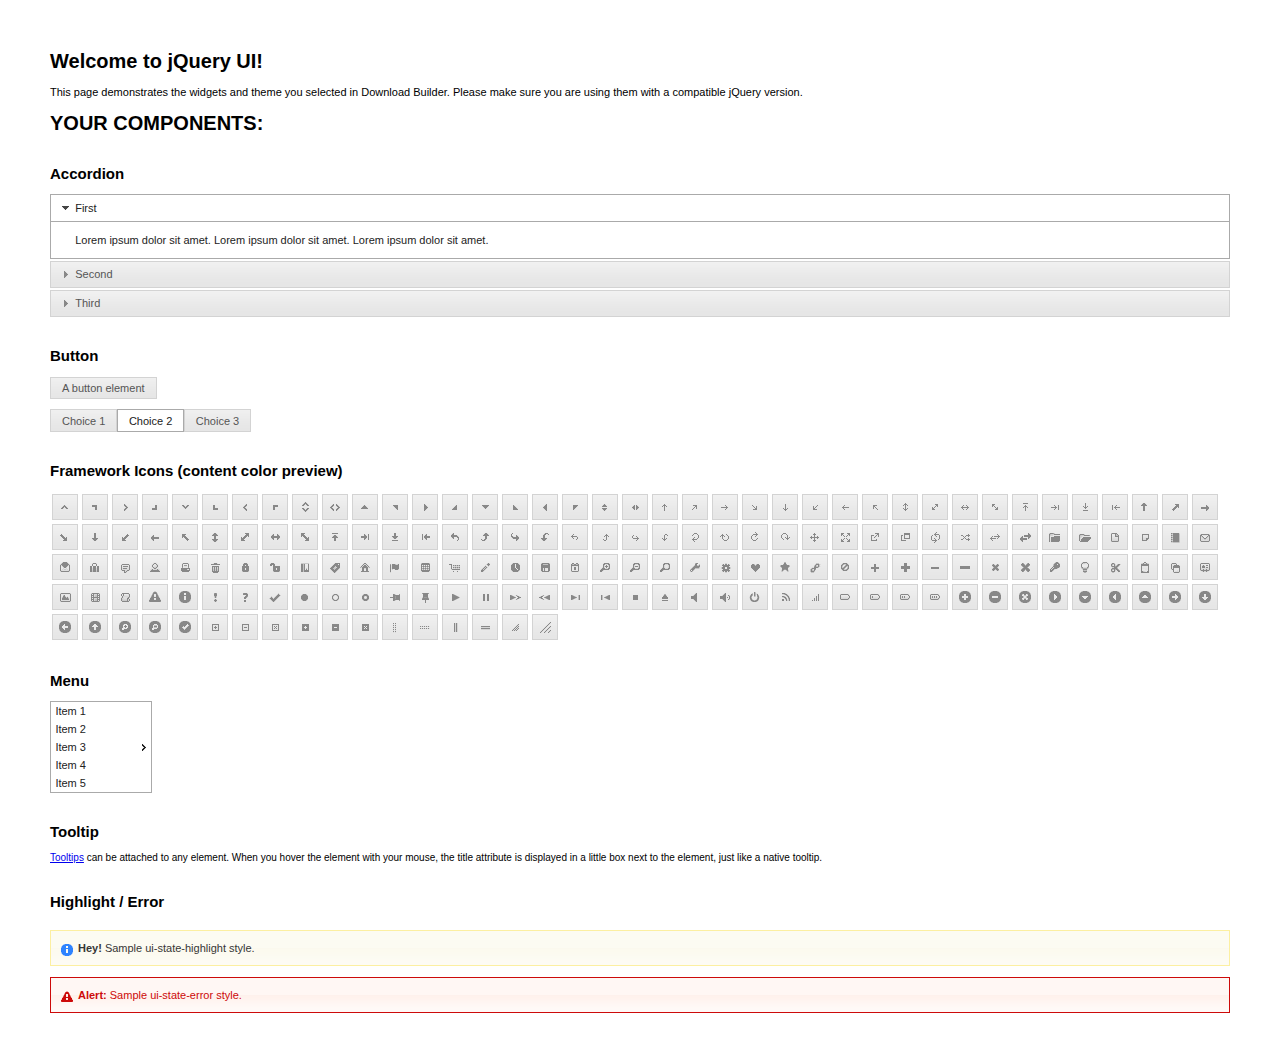
==== jquery-ui-1.11.4.custom/index.html @ 392e7bf7 "Original Working System" ====
<!doctype html>
<html lang="us">
<head>
	<meta charset="utf-8">
	<title>jQuery UI Example Page</title>
	<link href="jquery-ui.css" rel="stylesheet">
	<style>
	body{
		font: 62.5% "Trebuchet MS", sans-serif;
		margin: 50px;
	}
	.demoHeaders {
		margin-top: 2em;
	}
	#dialog-link {
		padding: .4em 1em .4em 20px;
		text-decoration: none;
		position: relative;
	}
	#dialog-link span.ui-icon {
		margin: 0 5px 0 0;
		position: absolute;
		left: .2em;
		top: 50%;
		margin-top: -8px;
	}
	#icons {
		margin: 0;
		padding: 0;
	}
	#icons li {
		margin: 2px;
		position: relative;
		padding: 4px 0;
		cursor: pointer;
		float: left;
		list-style: none;
	}
	#icons span.ui-icon {
		float: left;
		margin: 0 4px;
	}
	.fakewindowcontain .ui-widget-overlay {
		position: absolute;
	}
	select {
		width: 200px;
	}
	</style>
</head>
<body>

<h1>Welcome to jQuery UI!</h1>

<div class="ui-widget">
	<p>This page demonstrates the widgets and theme you selected in Download Builder. Please make sure you are using them with a compatible jQuery version.</p>
</div>

<h1>YOUR COMPONENTS:</h1>


<!-- Accordion -->
<h2 class="demoHeaders">Accordion</h2>
<div id="accordion">
	<h3>First</h3>
	<div>Lorem ipsum dolor sit amet. Lorem ipsum dolor sit amet. Lorem ipsum dolor sit amet.</div>
	<h3>Second</h3>
	<div>Phasellus mattis tincidunt nibh.</div>
	<h3>Third</h3>
	<div>Nam dui erat, auctor a, dignissim quis.</div>
</div>





<!-- Button -->
<h2 class="demoHeaders">Button</h2>
<button id="button">A button element</button>
<form style="margin-top: 1em;">
	<div id="radioset">
		<input type="radio" id="radio1" name="radio"><label for="radio1">Choice 1</label>
		<input type="radio" id="radio2" name="radio" checked="checked"><label for="radio2">Choice 2</label>
		<input type="radio" id="radio3" name="radio"><label for="radio3">Choice 3</label>
	</div>
</form>







<h2 class="demoHeaders">Framework Icons (content color preview)</h2>
<ul id="icons" class="ui-widget ui-helper-clearfix">
	<li class="ui-state-default ui-corner-all" title=".ui-icon-carat-1-n"><span class="ui-icon ui-icon-carat-1-n"></span></li>
	<li class="ui-state-default ui-corner-all" title=".ui-icon-carat-1-ne"><span class="ui-icon ui-icon-carat-1-ne"></span></li>
	<li class="ui-state-default ui-corner-all" title=".ui-icon-carat-1-e"><span class="ui-icon ui-icon-carat-1-e"></span></li>
	<li class="ui-state-default ui-corner-all" title=".ui-icon-carat-1-se"><span class="ui-icon ui-icon-carat-1-se"></span></li>
	<li class="ui-state-default ui-corner-all" title=".ui-icon-carat-1-s"><span class="ui-icon ui-icon-carat-1-s"></span></li>
	<li class="ui-state-default ui-corner-all" title=".ui-icon-carat-1-sw"><span class="ui-icon ui-icon-carat-1-sw"></span></li>
	<li class="ui-state-default ui-corner-all" title=".ui-icon-carat-1-w"><span class="ui-icon ui-icon-carat-1-w"></span></li>
	<li class="ui-state-default ui-corner-all" title=".ui-icon-carat-1-nw"><span class="ui-icon ui-icon-carat-1-nw"></span></li>
	<li class="ui-state-default ui-corner-all" title=".ui-icon-carat-2-n-s"><span class="ui-icon ui-icon-carat-2-n-s"></span></li>
	<li class="ui-state-default ui-corner-all" title=".ui-icon-carat-2-e-w"><span class="ui-icon ui-icon-carat-2-e-w"></span></li>
	<li class="ui-state-default ui-corner-all" title=".ui-icon-triangle-1-n"><span class="ui-icon ui-icon-triangle-1-n"></span></li>
	<li class="ui-state-default ui-corner-all" title=".ui-icon-triangle-1-ne"><span class="ui-icon ui-icon-triangle-1-ne"></span></li>
	<li class="ui-state-default ui-corner-all" title=".ui-icon-triangle-1-e"><span class="ui-icon ui-icon-triangle-1-e"></span></li>
	<li class="ui-state-default ui-corner-all" title=".ui-icon-triangle-1-se"><span class="ui-icon ui-icon-triangle-1-se"></span></li>
	<li class="ui-state-default ui-corner-all" title=".ui-icon-triangle-1-s"><span class="ui-icon ui-icon-triangle-1-s"></span></li>
	<li class="ui-state-default ui-corner-all" title=".ui-icon-triangle-1-sw"><span class="ui-icon ui-icon-triangle-1-sw"></span></li>
	<li class="ui-state-default ui-corner-all" title=".ui-icon-triangle-1-w"><span class="ui-icon ui-icon-triangle-1-w"></span></li>
	<li class="ui-state-default ui-corner-all" title=".ui-icon-triangle-1-nw"><span class="ui-icon ui-icon-triangle-1-nw"></span></li>
	<li class="ui-state-default ui-corner-all" title=".ui-icon-triangle-2-n-s"><span class="ui-icon ui-icon-triangle-2-n-s"></span></li>
	<li class="ui-state-default ui-corner-all" title=".ui-icon-triangle-2-e-w"><span class="ui-icon ui-icon-triangle-2-e-w"></span></li>
	<li class="ui-state-default ui-corner-all" title=".ui-icon-arrow-1-n"><span class="ui-icon ui-icon-arrow-1-n"></span></li>
	<li class="ui-state-default ui-corner-all" title=".ui-icon-arrow-1-ne"><span class="ui-icon ui-icon-arrow-1-ne"></span></li>
	<li class="ui-state-default ui-corner-all" title=".ui-icon-arrow-1-e"><span class="ui-icon ui-icon-arrow-1-e"></span></li>
	<li class="ui-state-default ui-corner-all" title=".ui-icon-arrow-1-se"><span class="ui-icon ui-icon-arrow-1-se"></span></li>
	<li class="ui-state-default ui-corner-all" title=".ui-icon-arrow-1-s"><span class="ui-icon ui-icon-arrow-1-s"></span></li>
	<li class="ui-state-default ui-corner-all" title=".ui-icon-arrow-1-sw"><span class="ui-icon ui-icon-arrow-1-sw"></span></li>
	<li class="ui-state-default ui-corner-all" title=".ui-icon-arrow-1-w"><span class="ui-icon ui-icon-arrow-1-w"></span></li>
	<li class="ui-state-default ui-corner-all" title=".ui-icon-arrow-1-nw"><span class="ui-icon ui-icon-arrow-1-nw"></span></li>
	<li class="ui-state-default ui-corner-all" title=".ui-icon-arrow-2-n-s"><span class="ui-icon ui-icon-arrow-2-n-s"></span></li>
	<li class="ui-state-default ui-corner-all" title=".ui-icon-arrow-2-ne-sw"><span class="ui-icon ui-icon-arrow-2-ne-sw"></span></li>
	<li class="ui-state-default ui-corner-all" title=".ui-icon-arrow-2-e-w"><span class="ui-icon ui-icon-arrow-2-e-w"></span></li>
	<li class="ui-state-default ui-corner-all" title=".ui-icon-arrow-2-se-nw"><span class="ui-icon ui-icon-arrow-2-se-nw"></span></li>
	<li class="ui-state-default ui-corner-all" title=".ui-icon-arrowstop-1-n"><span class="ui-icon ui-icon-arrowstop-1-n"></span></li>
	<li class="ui-state-default ui-corner-all" title=".ui-icon-arrowstop-1-e"><span class="ui-icon ui-icon-arrowstop-1-e"></span></li>
	<li class="ui-state-default ui-corner-all" title=".ui-icon-arrowstop-1-s"><span class="ui-icon ui-icon-arrowstop-1-s"></span></li>
	<li class="ui-state-default ui-corner-all" title=".ui-icon-arrowstop-1-w"><span class="ui-icon ui-icon-arrowstop-1-w"></span></li>
	<li class="ui-state-default ui-corner-all" title=".ui-icon-arrowthick-1-n"><span class="ui-icon ui-icon-arrowthick-1-n"></span></li>
	<li class="ui-state-default ui-corner-all" title=".ui-icon-arrowthick-1-ne"><span class="ui-icon ui-icon-arrowthick-1-ne"></span></li>
	<li class="ui-state-default ui-corner-all" title=".ui-icon-arrowthick-1-e"><span class="ui-icon ui-icon-arrowthick-1-e"></span></li>
	<li class="ui-state-default ui-corner-all" title=".ui-icon-arrowthick-1-se"><span class="ui-icon ui-icon-arrowthick-1-se"></span></li>
	<li class="ui-state-default ui-corner-all" title=".ui-icon-arrowthick-1-s"><span class="ui-icon ui-icon-arrowthick-1-s"></span></li>
	<li class="ui-state-default ui-corner-all" title=".ui-icon-arrowthick-1-sw"><span class="ui-icon ui-icon-arrowthick-1-sw"></span></li>
	<li class="ui-state-default ui-corner-all" title=".ui-icon-arrowthick-1-w"><span class="ui-icon ui-icon-arrowthick-1-w"></span></li>
	<li class="ui-state-default ui-corner-all" title=".ui-icon-arrowthick-1-nw"><span class="ui-icon ui-icon-arrowthick-1-nw"></span></li>
	<li class="ui-state-default ui-corner-all" title=".ui-icon-arrowthick-2-n-s"><span class="ui-icon ui-icon-arrowthick-2-n-s"></span></li>
	<li class="ui-state-default ui-corner-all" title=".ui-icon-arrowthick-2-ne-sw"><span class="ui-icon ui-icon-arrowthick-2-ne-sw"></span></li>
	<li class="ui-state-default ui-corner-all" title=".ui-icon-arrowthick-2-e-w"><span class="ui-icon ui-icon-arrowthick-2-e-w"></span></li>
	<li class="ui-state-default ui-corner-all" title=".ui-icon-arrowthick-2-se-nw"><span class="ui-icon ui-icon-arrowthick-2-se-nw"></span></li>
	<li class="ui-state-default ui-corner-all" title=".ui-icon-arrowthickstop-1-n"><span class="ui-icon ui-icon-arrowthickstop-1-n"></span></li>
	<li class="ui-state-default ui-corner-all" title=".ui-icon-arrowthickstop-1-e"><span class="ui-icon ui-icon-arrowthickstop-1-e"></span></li>
	<li class="ui-state-default ui-corner-all" title=".ui-icon-arrowthickstop-1-s"><span class="ui-icon ui-icon-arrowthickstop-1-s"></span></li>
	<li class="ui-state-default ui-corner-all" title=".ui-icon-arrowthickstop-1-w"><span class="ui-icon ui-icon-arrowthickstop-1-w"></span></li>
	<li class="ui-state-default ui-corner-all" title=".ui-icon-arrowreturnthick-1-w"><span class="ui-icon ui-icon-arrowreturnthick-1-w"></span></li>
	<li class="ui-state-default ui-corner-all" title=".ui-icon-arrowreturnthick-1-n"><span class="ui-icon ui-icon-arrowreturnthick-1-n"></span></li>
	<li class="ui-state-default ui-corner-all" title=".ui-icon-arrowreturnthick-1-e"><span class="ui-icon ui-icon-arrowreturnthick-1-e"></span></li>
	<li class="ui-state-default ui-corner-all" title=".ui-icon-arrowreturnthick-1-s"><span class="ui-icon ui-icon-arrowreturnthick-1-s"></span></li>
	<li class="ui-state-default ui-corner-all" title=".ui-icon-arrowreturn-1-w"><span class="ui-icon ui-icon-arrowreturn-1-w"></span></li>
	<li class="ui-state-default ui-corner-all" title=".ui-icon-arrowreturn-1-n"><span class="ui-icon ui-icon-arrowreturn-1-n"></span></li>
	<li class="ui-state-default ui-corner-all" title=".ui-icon-arrowreturn-1-e"><span class="ui-icon ui-icon-arrowreturn-1-e"></span></li>
	<li class="ui-state-default ui-corner-all" title=".ui-icon-arrowreturn-1-s"><span class="ui-icon ui-icon-arrowreturn-1-s"></span></li>
	<li class="ui-state-default ui-corner-all" title=".ui-icon-arrowrefresh-1-w"><span class="ui-icon ui-icon-arrowrefresh-1-w"></span></li>
	<li class="ui-state-default ui-corner-all" title=".ui-icon-arrowrefresh-1-n"><span class="ui-icon ui-icon-arrowrefresh-1-n"></span></li>
	<li class="ui-state-default ui-corner-all" title=".ui-icon-arrowrefresh-1-e"><span class="ui-icon ui-icon-arrowrefresh-1-e"></span></li>
	<li class="ui-state-default ui-corner-all" title=".ui-icon-arrowrefresh-1-s"><span class="ui-icon ui-icon-arrowrefresh-1-s"></span></li>
	<li class="ui-state-default ui-corner-all" title=".ui-icon-arrow-4"><span class="ui-icon ui-icon-arrow-4"></span></li>
	<li class="ui-state-default ui-corner-all" title=".ui-icon-arrow-4-diag"><span class="ui-icon ui-icon-arrow-4-diag"></span></li>
	<li class="ui-state-default ui-corner-all" title=".ui-icon-extlink"><span class="ui-icon ui-icon-extlink"></span></li>
	<li class="ui-state-default ui-corner-all" title=".ui-icon-newwin"><span class="ui-icon ui-icon-newwin"></span></li>
	<li class="ui-state-default ui-corner-all" title=".ui-icon-refresh"><span class="ui-icon ui-icon-refresh"></span></li>
	<li class="ui-state-default ui-corner-all" title=".ui-icon-shuffle"><span class="ui-icon ui-icon-shuffle"></span></li>
	<li class="ui-state-default ui-corner-all" title=".ui-icon-transfer-e-w"><span class="ui-icon ui-icon-transfer-e-w"></span></li>
	<li class="ui-state-default ui-corner-all" title=".ui-icon-transferthick-e-w"><span class="ui-icon ui-icon-transferthick-e-w"></span></li>
	<li class="ui-state-default ui-corner-all" title=".ui-icon-folder-collapsed"><span class="ui-icon ui-icon-folder-collapsed"></span></li>
	<li class="ui-state-default ui-corner-all" title=".ui-icon-folder-open"><span class="ui-icon ui-icon-folder-open"></span></li>
	<li class="ui-state-default ui-corner-all" title=".ui-icon-document"><span class="ui-icon ui-icon-document"></span></li>
	<li class="ui-state-default ui-corner-all" title=".ui-icon-document-b"><span class="ui-icon ui-icon-document-b"></span></li>
	<li class="ui-state-default ui-corner-all" title=".ui-icon-note"><span class="ui-icon ui-icon-note"></span></li>
	<li class="ui-state-default ui-corner-all" title=".ui-icon-mail-closed"><span class="ui-icon ui-icon-mail-closed"></span></li>
	<li class="ui-state-default ui-corner-all" title=".ui-icon-mail-open"><span class="ui-icon ui-icon-mail-open"></span></li>
	<li class="ui-state-default ui-corner-all" title=".ui-icon-suitcase"><span class="ui-icon ui-icon-suitcase"></span></li>
	<li class="ui-state-default ui-corner-all" title=".ui-icon-comment"><span class="ui-icon ui-icon-comment"></span></li>
	<li class="ui-state-default ui-corner-all" title=".ui-icon-person"><span class="ui-icon ui-icon-person"></span></li>
	<li class="ui-state-default ui-corner-all" title=".ui-icon-print"><span class="ui-icon ui-icon-print"></span></li>
	<li class="ui-state-default ui-corner-all" title=".ui-icon-trash"><span class="ui-icon ui-icon-trash"></span></li>
	<li class="ui-state-default ui-corner-all" title=".ui-icon-locked"><span class="ui-icon ui-icon-locked"></span></li>
	<li class="ui-state-default ui-corner-all" title=".ui-icon-unlocked"><span class="ui-icon ui-icon-unlocked"></span></li>
	<li class="ui-state-default ui-corner-all" title=".ui-icon-bookmark"><span class="ui-icon ui-icon-bookmark"></span></li>
	<li class="ui-state-default ui-corner-all" title=".ui-icon-tag"><span class="ui-icon ui-icon-tag"></span></li>
	<li class="ui-state-default ui-corner-all" title=".ui-icon-home"><span class="ui-icon ui-icon-home"></span></li>
	<li class="ui-state-default ui-corner-all" title=".ui-icon-flag"><span class="ui-icon ui-icon-flag"></span></li>
	<li class="ui-state-default ui-corner-all" title=".ui-icon-calculator"><span class="ui-icon ui-icon-calculator"></span></li>
	<li class="ui-state-default ui-corner-all" title=".ui-icon-cart"><span class="ui-icon ui-icon-cart"></span></li>
	<li class="ui-state-default ui-corner-all" title=".ui-icon-pencil"><span class="ui-icon ui-icon-pencil"></span></li>
	<li class="ui-state-default ui-corner-all" title=".ui-icon-clock"><span class="ui-icon ui-icon-clock"></span></li>
	<li class="ui-state-default ui-corner-all" title=".ui-icon-disk"><span class="ui-icon ui-icon-disk"></span></li>
	<li class="ui-state-default ui-corner-all" title=".ui-icon-calendar"><span class="ui-icon ui-icon-calendar"></span></li>
	<li class="ui-state-default ui-corner-all" title=".ui-icon-zoomin"><span class="ui-icon ui-icon-zoomin"></span></li>
	<li class="ui-state-default ui-corner-all" title=".ui-icon-zoomout"><span class="ui-icon ui-icon-zoomout"></span></li>
	<li class="ui-state-default ui-corner-all" title=".ui-icon-search"><span class="ui-icon ui-icon-search"></span></li>
	<li class="ui-state-default ui-corner-all" title=".ui-icon-wrench"><span class="ui-icon ui-icon-wrench"></span></li>
	<li class="ui-state-default ui-corner-all" title=".ui-icon-gear"><span class="ui-icon ui-icon-gear"></span></li>
	<li class="ui-state-default ui-corner-all" title=".ui-icon-heart"><span class="ui-icon ui-icon-heart"></span></li>
	<li class="ui-state-default ui-corner-all" title=".ui-icon-star"><span class="ui-icon ui-icon-star"></span></li>
	<li class="ui-state-default ui-corner-all" title=".ui-icon-link"><span class="ui-icon ui-icon-link"></span></li>
	<li class="ui-state-default ui-corner-all" title=".ui-icon-cancel"><span class="ui-icon ui-icon-cancel"></span></li>
	<li class="ui-state-default ui-corner-all" title=".ui-icon-plus"><span class="ui-icon ui-icon-plus"></span></li>
	<li class="ui-state-default ui-corner-all" title=".ui-icon-plusthick"><span class="ui-icon ui-icon-plusthick"></span></li>
	<li class="ui-state-default ui-corner-all" title=".ui-icon-minus"><span class="ui-icon ui-icon-minus"></span></li>
	<li class="ui-state-default ui-corner-all" title=".ui-icon-minusthick"><span class="ui-icon ui-icon-minusthick"></span></li>
	<li class="ui-state-default ui-corner-all" title=".ui-icon-close"><span class="ui-icon ui-icon-close"></span></li>
	<li class="ui-state-default ui-corner-all" title=".ui-icon-closethick"><span class="ui-icon ui-icon-closethick"></span></li>
	<li class="ui-state-default ui-corner-all" title=".ui-icon-key"><span class="ui-icon ui-icon-key"></span></li>
	<li class="ui-state-default ui-corner-all" title=".ui-icon-lightbulb"><span class="ui-icon ui-icon-lightbulb"></span></li>
	<li class="ui-state-default ui-corner-all" title=".ui-icon-scissors"><span class="ui-icon ui-icon-scissors"></span></li>
	<li class="ui-state-default ui-corner-all" title=".ui-icon-clipboard"><span class="ui-icon ui-icon-clipboard"></span></li>
	<li class="ui-state-default ui-corner-all" title=".ui-icon-copy"><span class="ui-icon ui-icon-copy"></span></li>
	<li class="ui-state-default ui-corner-all" title=".ui-icon-contact"><span class="ui-icon ui-icon-contact"></span></li>
	<li class="ui-state-default ui-corner-all" title=".ui-icon-image"><span class="ui-icon ui-icon-image"></span></li>
	<li class="ui-state-default ui-corner-all" title=".ui-icon-video"><span class="ui-icon ui-icon-video"></span></li>
	<li class="ui-state-default ui-corner-all" title=".ui-icon-script"><span class="ui-icon ui-icon-script"></span></li>
	<li class="ui-state-default ui-corner-all" title=".ui-icon-alert"><span class="ui-icon ui-icon-alert"></span></li>
	<li class="ui-state-default ui-corner-all" title=".ui-icon-info"><span class="ui-icon ui-icon-info"></span></li>
	<li class="ui-state-default ui-corner-all" title=".ui-icon-notice"><span class="ui-icon ui-icon-notice"></span></li>
	<li class="ui-state-default ui-corner-all" title=".ui-icon-help"><span class="ui-icon ui-icon-help"></span></li>
	<li class="ui-state-default ui-corner-all" title=".ui-icon-check"><span class="ui-icon ui-icon-check"></span></li>
	<li class="ui-state-default ui-corner-all" title=".ui-icon-bullet"><span class="ui-icon ui-icon-bullet"></span></li>
	<li class="ui-state-default ui-corner-all" title=".ui-icon-radio-off"><span class="ui-icon ui-icon-radio-off"></span></li>
	<li class="ui-state-default ui-corner-all" title=".ui-icon-radio-on"><span class="ui-icon ui-icon-radio-on"></span></li>
	<li class="ui-state-default ui-corner-all" title=".ui-icon-pin-w"><span class="ui-icon ui-icon-pin-w"></span></li>
	<li class="ui-state-default ui-corner-all" title=".ui-icon-pin-s"><span class="ui-icon ui-icon-pin-s"></span></li>
	<li class="ui-state-default ui-corner-all" title=".ui-icon-play"><span class="ui-icon ui-icon-play"></span></li>
	<li class="ui-state-default ui-corner-all" title=".ui-icon-pause"><span class="ui-icon ui-icon-pause"></span></li>
	<li class="ui-state-default ui-corner-all" title=".ui-icon-seek-next"><span class="ui-icon ui-icon-seek-next"></span></li>
	<li class="ui-state-default ui-corner-all" title=".ui-icon-seek-prev"><span class="ui-icon ui-icon-seek-prev"></span></li>
	<li class="ui-state-default ui-corner-all" title=".ui-icon-seek-end"><span class="ui-icon ui-icon-seek-end"></span></li>
	<li class="ui-state-default ui-corner-all" title=".ui-icon-seek-first"><span class="ui-icon ui-icon-seek-first"></span></li>
	<li class="ui-state-default ui-corner-all" title=".ui-icon-stop"><span class="ui-icon ui-icon-stop"></span></li>
	<li class="ui-state-default ui-corner-all" title=".ui-icon-eject"><span class="ui-icon ui-icon-eject"></span></li>
	<li class="ui-state-default ui-corner-all" title=".ui-icon-volume-off"><span class="ui-icon ui-icon-volume-off"></span></li>
	<li class="ui-state-default ui-corner-all" title=".ui-icon-volume-on"><span class="ui-icon ui-icon-volume-on"></span></li>
	<li class="ui-state-default ui-corner-all" title=".ui-icon-power"><span class="ui-icon ui-icon-power"></span></li>
	<li class="ui-state-default ui-corner-all" title=".ui-icon-signal-diag"><span class="ui-icon ui-icon-signal-diag"></span></li>
	<li class="ui-state-default ui-corner-all" title=".ui-icon-signal"><span class="ui-icon ui-icon-signal"></span></li>
	<li class="ui-state-default ui-corner-all" title=".ui-icon-battery-0"><span class="ui-icon ui-icon-battery-0"></span></li>
	<li class="ui-state-default ui-corner-all" title=".ui-icon-battery-1"><span class="ui-icon ui-icon-battery-1"></span></li>
	<li class="ui-state-default ui-corner-all" title=".ui-icon-battery-2"><span class="ui-icon ui-icon-battery-2"></span></li>
	<li class="ui-state-default ui-corner-all" title=".ui-icon-battery-3"><span class="ui-icon ui-icon-battery-3"></span></li>
	<li class="ui-state-default ui-corner-all" title=".ui-icon-circle-plus"><span class="ui-icon ui-icon-circle-plus"></span></li>
	<li class="ui-state-default ui-corner-all" title=".ui-icon-circle-minus"><span class="ui-icon ui-icon-circle-minus"></span></li>
	<li class="ui-state-default ui-corner-all" title=".ui-icon-circle-close"><span class="ui-icon ui-icon-circle-close"></span></li>
	<li class="ui-state-default ui-corner-all" title=".ui-icon-circle-triangle-e"><span class="ui-icon ui-icon-circle-triangle-e"></span></li>
	<li class="ui-state-default ui-corner-all" title=".ui-icon-circle-triangle-s"><span class="ui-icon ui-icon-circle-triangle-s"></span></li>
	<li class="ui-state-default ui-corner-all" title=".ui-icon-circle-triangle-w"><span class="ui-icon ui-icon-circle-triangle-w"></span></li>
	<li class="ui-state-default ui-corner-all" title=".ui-icon-circle-triangle-n"><span class="ui-icon ui-icon-circle-triangle-n"></span></li>
	<li class="ui-state-default ui-corner-all" title=".ui-icon-circle-arrow-e"><span class="ui-icon ui-icon-circle-arrow-e"></span></li>
	<li class="ui-state-default ui-corner-all" title=".ui-icon-circle-arrow-s"><span class="ui-icon ui-icon-circle-arrow-s"></span></li>
	<li class="ui-state-default ui-corner-all" title=".ui-icon-circle-arrow-w"><span class="ui-icon ui-icon-circle-arrow-w"></span></li>
	<li class="ui-state-default ui-corner-all" title=".ui-icon-circle-arrow-n"><span class="ui-icon ui-icon-circle-arrow-n"></span></li>
	<li class="ui-state-default ui-corner-all" title=".ui-icon-circle-zoomin"><span class="ui-icon ui-icon-circle-zoomin"></span></li>
	<li class="ui-state-default ui-corner-all" title=".ui-icon-circle-zoomout"><span class="ui-icon ui-icon-circle-zoomout"></span></li>
	<li class="ui-state-default ui-corner-all" title=".ui-icon-circle-check"><span class="ui-icon ui-icon-circle-check"></span></li>
	<li class="ui-state-default ui-corner-all" title=".ui-icon-circlesmall-plus"><span class="ui-icon ui-icon-circlesmall-plus"></span></li>
	<li class="ui-state-default ui-corner-all" title=".ui-icon-circlesmall-minus"><span class="ui-icon ui-icon-circlesmall-minus"></span></li>
	<li class="ui-state-default ui-corner-all" title=".ui-icon-circlesmall-close"><span class="ui-icon ui-icon-circlesmall-close"></span></li>
	<li class="ui-state-default ui-corner-all" title=".ui-icon-squaresmall-plus"><span class="ui-icon ui-icon-squaresmall-plus"></span></li>
	<li class="ui-state-default ui-corner-all" title=".ui-icon-squaresmall-minus"><span class="ui-icon ui-icon-squaresmall-minus"></span></li>
	<li class="ui-state-default ui-corner-all" title=".ui-icon-squaresmall-close"><span class="ui-icon ui-icon-squaresmall-close"></span></li>
	<li class="ui-state-default ui-corner-all" title=".ui-icon-grip-dotted-vertical"><span class="ui-icon ui-icon-grip-dotted-vertical"></span></li>
	<li class="ui-state-default ui-corner-all" title=".ui-icon-grip-dotted-horizontal"><span class="ui-icon ui-icon-grip-dotted-horizontal"></span></li>
	<li class="ui-state-default ui-corner-all" title=".ui-icon-grip-solid-vertical"><span class="ui-icon ui-icon-grip-solid-vertical"></span></li>
	<li class="ui-state-default ui-corner-all" title=".ui-icon-grip-solid-horizontal"><span class="ui-icon ui-icon-grip-solid-horizontal"></span></li>
	<li class="ui-state-default ui-corner-all" title=".ui-icon-gripsmall-diagonal-se"><span class="ui-icon ui-icon-gripsmall-diagonal-se"></span></li>
	<li class="ui-state-default ui-corner-all" title=".ui-icon-grip-diagonal-se"><span class="ui-icon ui-icon-grip-diagonal-se"></span></li>
</ul>












<!-- Menu -->
<h2 class="demoHeaders">Menu</h2>
<ul style="width:100px;" id="menu">
	<li>Item 1</li>
	<li>Item 2</li>
	<li>Item 3
		<ul>
			<li>Item 3-1</li>
			<li>Item 3-2</li>
			<li>Item 3-3</li>
			<li>Item 3-4</li>
			<li>Item 3-5</li>
		</ul>
	</li>
	<li>Item 4</li>
	<li>Item 5</li>
</ul>



<!-- Tooltip -->
<h2 class="demoHeaders">Tooltip</h2>
<p id="tooltip">
	<a href="#" title="That&apos;s what this widget is">Tooltips</a> can be attached to any element. When you hover
the element with your mouse, the title attribute is displayed in a little box next to the element, just like a native tooltip.
</p>


<!-- Highlight / Error -->
<h2 class="demoHeaders">Highlight / Error</h2>
<div class="ui-widget">
	<div class="ui-state-highlight ui-corner-all" style="margin-top: 20px; padding: 0 .7em;">
		<p><span class="ui-icon ui-icon-info" style="float: left; margin-right: .3em;"></span>
		<strong>Hey!</strong> Sample ui-state-highlight style.</p>
	</div>
</div>
<br>
<div class="ui-widget">
	<div class="ui-state-error ui-corner-all" style="padding: 0 .7em;">
		<p><span class="ui-icon ui-icon-alert" style="float: left; margin-right: .3em;"></span>
		<strong>Alert:</strong> Sample ui-state-error style.</p>
	</div>
</div>

<script src="external/jquery/jquery.js"></script>
<script src="jquery-ui.js"></script>
<script>

$( "#accordion" ).accordion();





$( "#button" ).button();
$( "#radioset" ).buttonset();















$( "#menu" ).menu();



$( "#tooltip" ).tooltip();




// Hover states on the static widgets
$( "#dialog-link, #icons li" ).hover(
	function() {
		$( this ).addClass( "ui-state-hover" );
	},
	function() {
		$( this ).removeClass( "ui-state-hover" );
	}
);
</script>
</body>
</html>
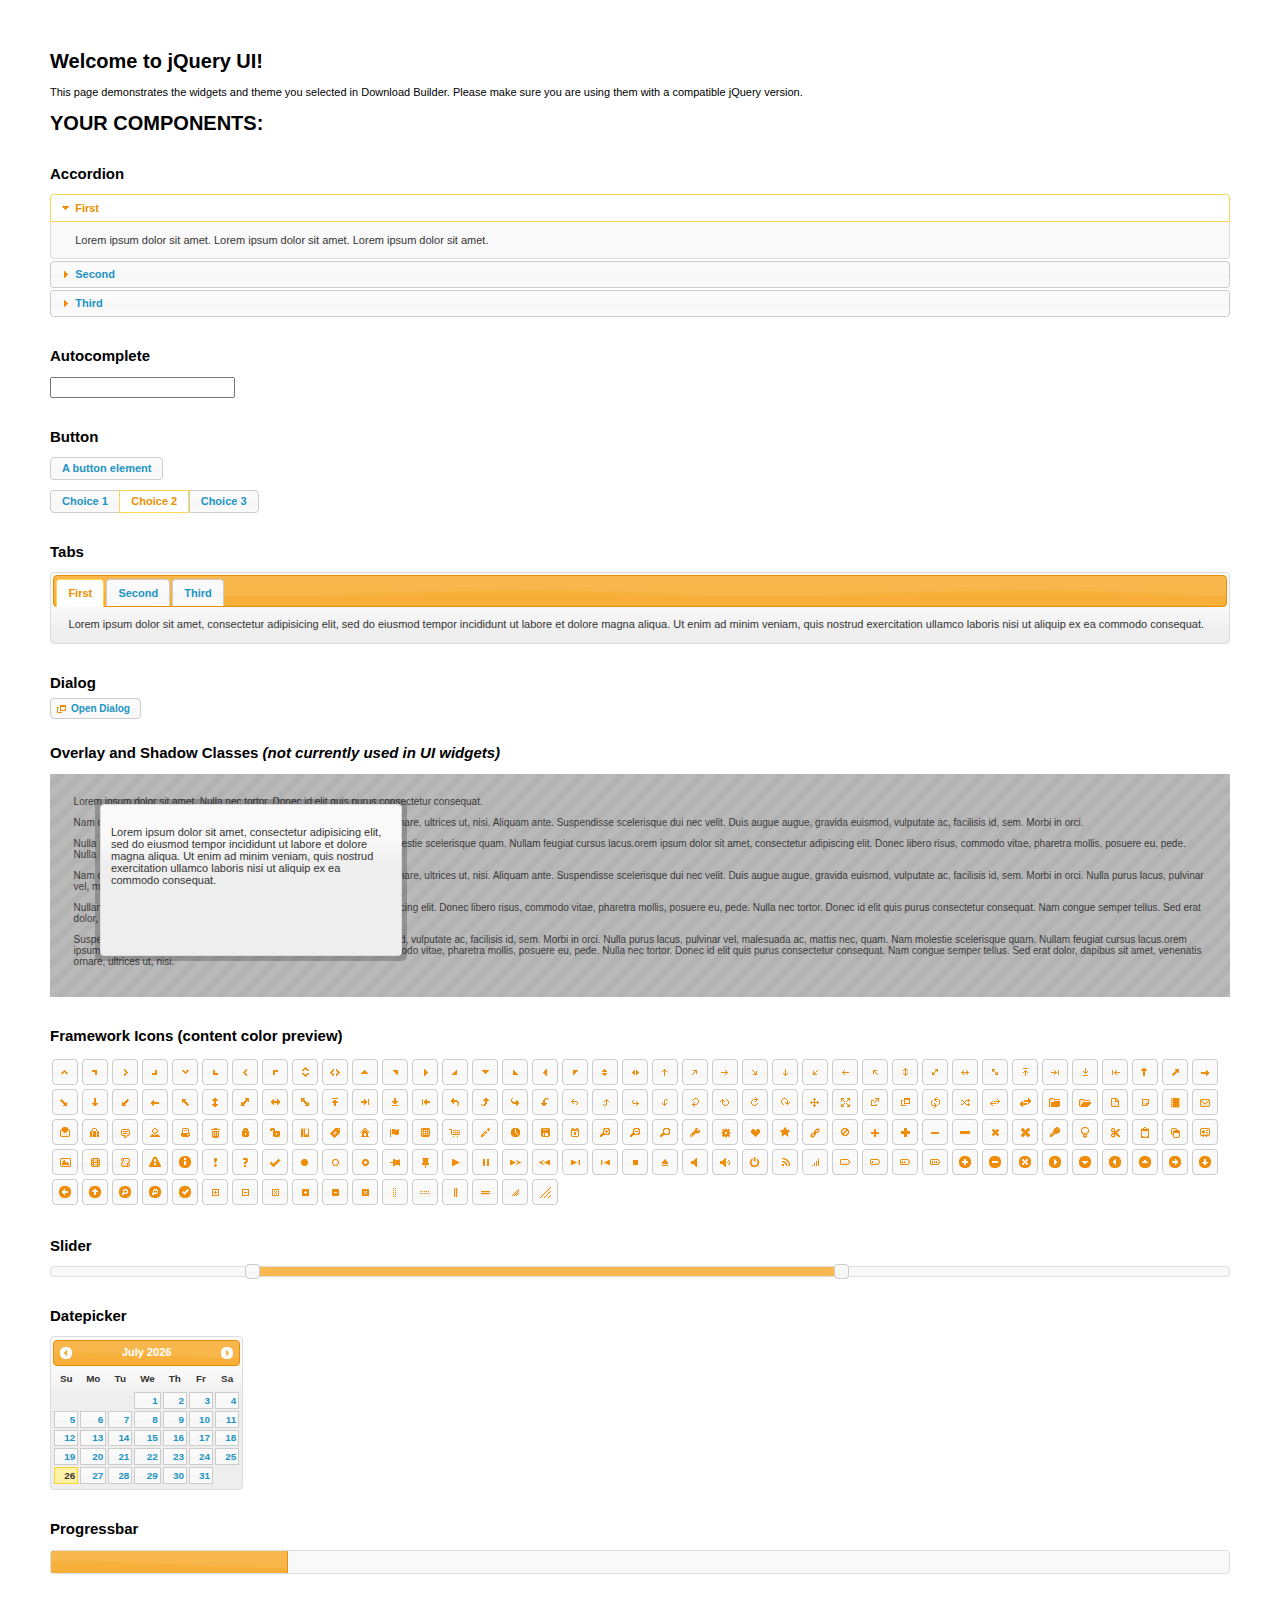
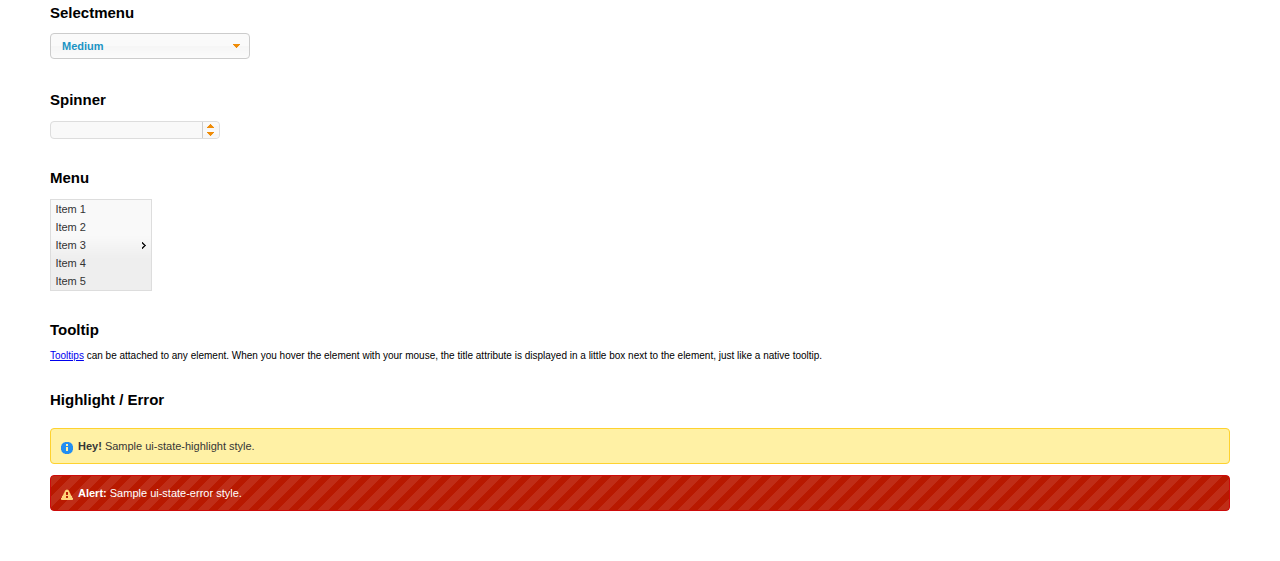
==== commit 7ceedd1a: "Matt's Tabs Test" ====
--- a/jquery-ui-1.11.4.custom/index.html
+++ b/jquery-ui-1.11.4.custom/index.html
@@ -72,6 +72,12 @@
 
 
 
+<!-- Autocomplete -->
+<h2 class="demoHeaders">Autocomplete</h2>
+<div>
+	<input id="autocomplete" title="type &quot;a&quot;">
+</div>
+
 
 
 <!-- Button -->
@@ -87,7 +93,43 @@
 
 
 
-
+<!-- Tabs -->
+<h2 class="demoHeaders">Tabs</h2>
+<div id="tabs">
+	<ul>
+		<li><a href="#tabs-1">First</a></li>
+		<li><a href="#tabs-2">Second</a></li>
+		<li><a href="#tabs-3">Third</a></li>
+	</ul>
+	<div id="tabs-1">Lorem ipsum dolor sit amet, consectetur adipisicing elit, sed do eiusmod tempor incididunt ut labore et dolore magna aliqua. Ut enim ad minim veniam, quis nostrud exercitation ullamco laboris nisi ut aliquip ex ea commodo consequat.</div>
+	<div id="tabs-2">Phasellus mattis tincidunt nibh. Cras orci urna, blandit id, pretium vel, aliquet ornare, felis. Maecenas scelerisque sem non nisl. Fusce sed lorem in enim dictum bibendum.</div>
+	<div id="tabs-3">Nam dui erat, auctor a, dignissim quis, sollicitudin eu, felis. Pellentesque nisi urna, interdum eget, sagittis et, consequat vestibulum, lacus. Mauris porttitor ullamcorper augue.</div>
+</div>
+
+
+
+<!-- Dialog NOTE: Dialog is not generated by UI in this demo so it can be visually styled in themeroller-->
+<h2 class="demoHeaders">Dialog</h2>
+<p><a href="#" id="dialog-link" class="ui-state-default ui-corner-all"><span class="ui-icon ui-icon-newwin"></span>Open Dialog</a></p>
+
+<h2 class="demoHeaders">Overlay and Shadow Classes <em>(not currently used in UI widgets)</em></h2>
+<div style="position: relative; width: 96%; height: 200px; padding:1% 2%; overflow:hidden;" class="fakewindowcontain">
+	<p>Lorem ipsum dolor sit amet,  Nulla nec tortor. Donec id elit quis purus consectetur consequat. </p><p>Nam congue semper tellus. Sed erat dolor, dapibus sit amet, venenatis ornare, ultrices ut, nisi. Aliquam ante. Suspendisse scelerisque dui nec velit. Duis augue augue, gravida euismod, vulputate ac, facilisis id, sem. Morbi in orci. </p><p>Nulla purus lacus, pulvinar vel, malesuada ac, mattis nec, quam. Nam molestie scelerisque quam. Nullam feugiat cursus lacus.orem ipsum dolor sit amet, consectetur adipiscing elit. Donec libero risus, commodo vitae, pharetra mollis, posuere eu, pede. Nulla nec tortor. Donec id elit quis purus consectetur consequat. </p><p>Nam congue semper tellus. Sed erat dolor, dapibus sit amet, venenatis ornare, ultrices ut, nisi. Aliquam ante. Suspendisse scelerisque dui nec velit. Duis augue augue, gravida euismod, vulputate ac, facilisis id, sem. Morbi in orci. Nulla purus lacus, pulvinar vel, malesuada ac, mattis nec, quam. Nam molestie scelerisque quam. </p><p>Nullam feugiat cursus lacus.orem ipsum dolor sit amet, consectetur adipiscing elit. Donec libero risus, commodo vitae, pharetra mollis, posuere eu, pede. Nulla nec tortor. Donec id elit quis purus consectetur consequat. Nam congue semper tellus. Sed erat dolor, dapibus sit amet, venenatis ornare, ultrices ut, nisi. Aliquam ante. </p><p>Suspendisse scelerisque dui nec velit. Duis augue augue, gravida euismod, vulputate ac, facilisis id, sem. Morbi in orci. Nulla purus lacus, pulvinar vel, malesuada ac, mattis nec, quam. Nam molestie scelerisque quam. Nullam feugiat cursus lacus.orem ipsum dolor sit amet, consectetur adipiscing elit. Donec libero risus, commodo vitae, pharetra mollis, posuere eu, pede. Nulla nec tortor. Donec id elit quis purus consectetur consequat. Nam congue semper tellus. Sed erat dolor, dapibus sit amet, venenatis ornare, ultrices ut, nisi. </p>
+
+	<!-- ui-dialog -->
+	<div class="ui-overlay"><div class="ui-widget-overlay"></div><div class="ui-widget-shadow ui-corner-all" style="width: 302px; height: 152px; position: absolute; left: 50px; top: 30px;"></div></div>
+	<div style="position: absolute; width: 280px; height: 130px;left: 50px; top: 30px; padding: 10px;" class="ui-widget ui-widget-content ui-corner-all">
+		<div class="ui-dialog-content ui-widget-content" style="background: none; border: 0;">
+			<p>Lorem ipsum dolor sit amet, consectetur adipisicing elit, sed do eiusmod tempor incididunt ut labore et dolore magna aliqua. Ut enim ad minim veniam, quis nostrud exercitation ullamco laboris nisi ut aliquip ex ea commodo consequat.</p>
+		</div>
+	</div>
+
+</div>
+
+<!-- ui-dialog -->
+<div id="dialog" title="Dialog Title">
+	<p>Lorem ipsum dolor sit amet, consectetur adipisicing elit, sed do eiusmod tempor incididunt ut labore et dolore magna aliqua. Ut enim ad minim veniam, quis nostrud exercitation ullamco laboris nisi ut aliquip ex ea commodo consequat.</p>
+</div>
 
 
 
@@ -269,13 +311,39 @@
 </ul>
 
 
-
-
-
-
-
-
-
+<!-- Slider -->
+<h2 class="demoHeaders">Slider</h2>
+<div id="slider"></div>
+
+
+
+<!-- Datepicker -->
+<h2 class="demoHeaders">Datepicker</h2>
+<div id="datepicker"></div>
+
+
+
+<!-- Progressbar -->
+<h2 class="demoHeaders">Progressbar</h2>
+<div id="progressbar"></div>
+
+
+
+<!-- Progressbar -->
+<h2 class="demoHeaders">Selectmenu</h2>
+<select id="selectmenu">
+	<option>Slower</option>
+	<option>Slow</option>
+	<option selected="selected">Medium</option>
+	<option>Fast</option>
+	<option>Faster</option>
+</select>
+
+
+
+<!-- Spinner -->
+<h2 class="demoHeaders">Spinner</h2>
+<input id="spinner">
 
 
 
@@ -331,6 +399,34 @@
 
 
 
+var availableTags = [
+	"ActionScript",
+	"AppleScript",
+	"Asp",
+	"BASIC",
+	"C",
+	"C++",
+	"Clojure",
+	"COBOL",
+	"ColdFusion",
+	"Erlang",
+	"Fortran",
+	"Groovy",
+	"Haskell",
+	"Java",
+	"JavaScript",
+	"Lisp",
+	"Perl",
+	"PHP",
+	"Python",
+	"Ruby",
+	"Scala",
+	"Scheme"
+];
+$( "#autocomplete" ).autocomplete({
+	source: availableTags
+});
+
 
 
 $( "#button" ).button();
@@ -338,15 +434,57 @@
 
 
 
-
-
-
-
-
-
-
-
-
+$( "#tabs" ).tabs();
+
+
+
+$( "#dialog" ).dialog({
+	autoOpen: false,
+	width: 400,
+	buttons: [
+		{
+			text: "Ok",
+			click: function() {
+				$( this ).dialog( "close" );
+			}
+		},
+		{
+			text: "Cancel",
+			click: function() {
+				$( this ).dialog( "close" );
+			}
+		}
+	]
+});
+
+// Link to open the dialog
+$( "#dialog-link" ).click(function( event ) {
+	$( "#dialog" ).dialog( "open" );
+	event.preventDefault();
+});
+
+
+
+$( "#datepicker" ).datepicker({
+	inline: true
+});
+
+
+
+$( "#slider" ).slider({
+	range: true,
+	values: [ 17, 67 ]
+});
+
+
+
+$( "#progressbar" ).progressbar({
+	value: 20
+});
+
+
+
+$( "#spinner" ).spinner();
 
 
 
@@ -357,6 +495,8 @@
 $( "#tooltip" ).tooltip();
 
 
+
+$( "#selectmenu" ).selectmenu();
 
 
 // Hover states on the static widgets
